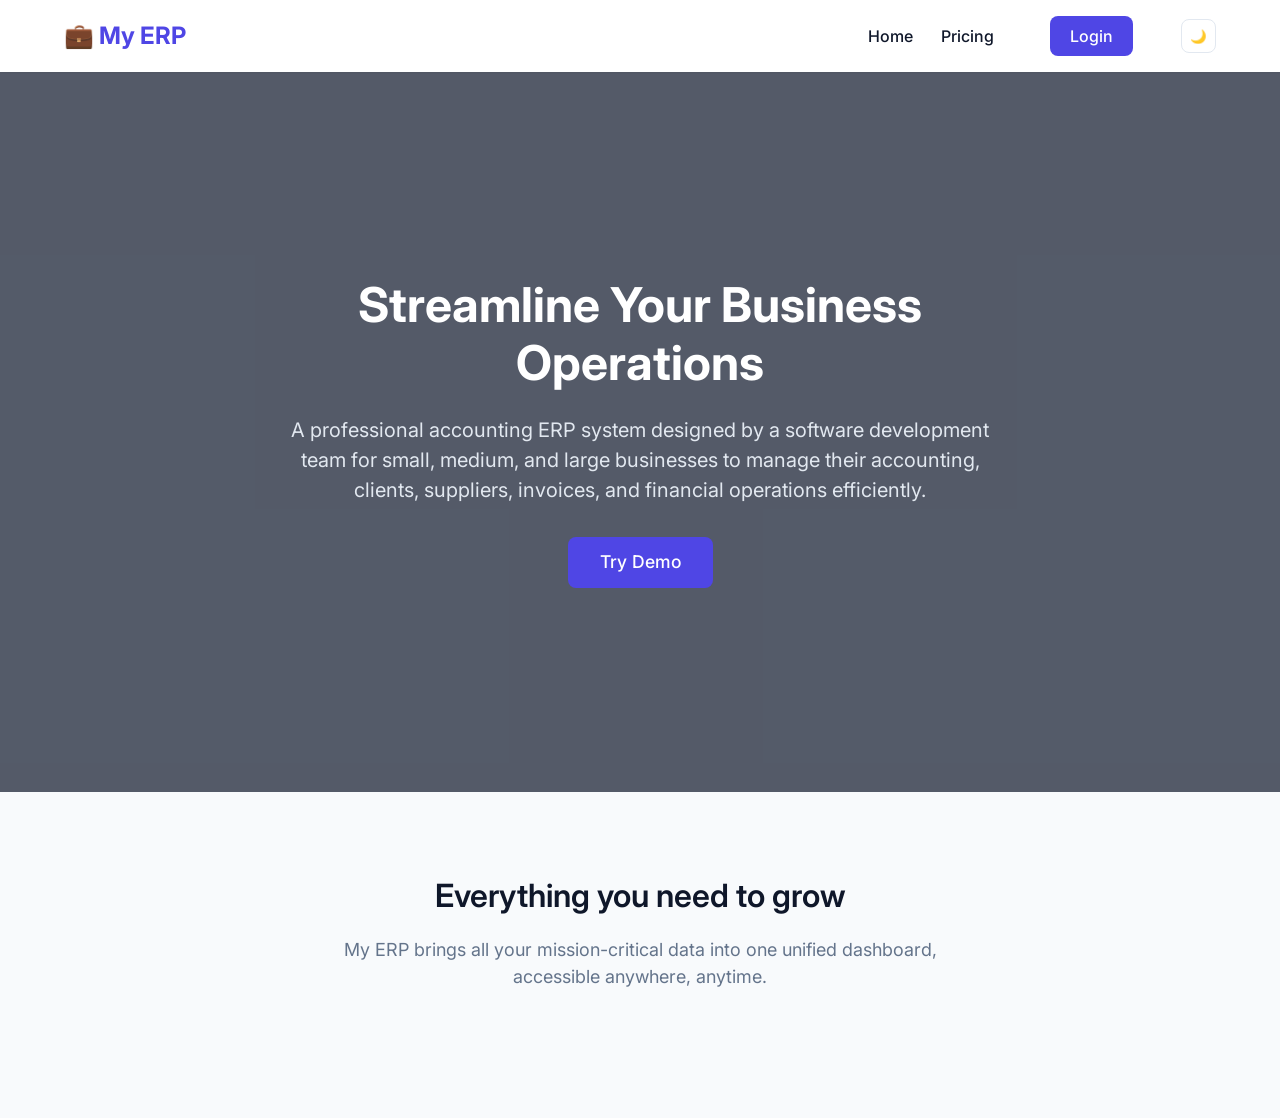
==== index.html @ aa2f236f "Add files via upload" ====
<!doctype html>
<html lang="en">
  <head>
    <meta charset="UTF-8" />
    <meta name="viewport" content="width=device-width, initial-scale=1.0" />
    <title>My ERP - Professional Accounting System</title>
    <link rel="stylesheet" href="css/style.css" />
  </head>
  <body>
    <header class="navbar">
      <a href="index.html" class="nav-brand">💼 My ERP</a>
      <div class="nav-links">
        <nav>
          <a href="index.html" style="margin-right: 1.5rem">Home</a>
          <a href="pricing.html" style="margin-right: 1.5rem">Pricing</a>
        </nav>
        <a href="login.html" class="btn btn-primary">Login</a>
        <button
          id="theme-toggle"
          class="btn btn-outline"
          style="padding: 0.5rem; margin-left: 1rem"
          aria-label="Toggle Dark Mode"
        >
          🌙
        </button>
      </div>
    </header>

    <section class="hero">
      <div class="hero-slider" id="heroSlider">
        <div
          class="slide active"
          style="
            background-image: url(&quot;https://images.unsplash.com/photo-1522071820081-009f0129c71c?ixlib=rb-4.0.3&auto=format&fit=crop&w=1920&q=80&quot;);
          "
        ></div>
        <div
          class="slide"
          style="
            background-image: url(&quot;https://images.unsplash.com/photo-1600880292203-757bb62b4baf?ixlib=rb-4.0.3&auto=format&fit=crop&w=1920&q=80&quot;);
          "
        ></div>
        <div
          class="slide"
          style="
            background-image: url(&quot;https://images.unsplash.com/photo-1531482615713-2afd69097998?ixlib=rb-4.0.3&auto=format&fit=crop&w=1920&q=80&quot;);
          "
        ></div>
      </div>

      <div class="hero-content">
        <h1 class="heading-primary">Streamline Your Business Operations</h1>
        <p class="text-subtle" style="font-size: 1.25rem">
          A professional accounting ERP system designed by a software
          development team for small, medium, and large businesses to manage
          their accounting, clients, suppliers, invoices, and financial
          operations efficiently.
        </p>
        <a
          href="login.html"
          class="btn btn-primary"
          style="font-size: 1.1rem; padding: 0.75rem 2rem"
          >Try Demo</a
        >
      </div>
    </section>

    <section class="section features-section">
      <div class="container text-center">
        <h2 class="heading-secondary">Everything you need to grow</h2>
        <p
          class="text-subtle"
          style="max-width: 600px; margin: 0 auto 3rem auto"
        >
          My ERP brings all your mission-critical data into one unified
          dashboard, accessible anywhere, anytime.
        </p>
      </div>
    </section>

    <script>
      const slides = document.querySelectorAll(".slide");
      let currentSlide = 0;

      function nextSlide() {
        slides[currentSlide].classList.remove("active");
        currentSlide = (currentSlide + 1) % slides.length;
        slides[currentSlide].classList.add("active");
      }

      setInterval(nextSlide, 5000);

      const themeToggle = document.getElementById("theme-toggle");
      const root = document.documentElement;

      if (localStorage.getItem("theme") === "dark") {
        root.classList.add("dark");
        themeToggle.textContent = "☀️";
      }

      themeToggle.addEventListener("click", () => {
        root.classList.toggle("dark");
        if (root.classList.contains("dark")) {
          localStorage.setItem("theme", "dark");
          themeToggle.textContent = "☀️";
        } else {
          localStorage.setItem("theme", "light");
          themeToggle.textContent = "🌙";
        }
      });
    </script>
  </body>
</html>
---- css/style.css ----
@import url("https://fonts.googleapis.com/css2?family=Inter:wght@300;400;500;600;700&display=swap");

:root {
  --primary: #4f46e5;
  --primary-hover: #4338ca;
  --secondary: #10b981;
  --danger: #ef4444;
  --danger-hover: #dc2626;
  --warning: #f59e0b;
  --success: #22c55e;

  --bg-color: #f8fafc;
  --surface-color: #ffffff;
  --text-primary: #0f172a;
  --text-secondary: #64748b;
  --border-color: #e2e8f0;
  --shadow-sm: 0 1px 2px 0 rgb(0 0 0 / 0.05);
  --shadow: 0 4px 6px -1px rgb(0 0 0 / 0.1), 0 2px 4px -2px rgb(0 0 0 / 0.1);
  --shadow-lg:
    0 10px 15px -3px rgb(0 0 0 / 0.1), 0 4px 6px -4px rgb(0 0 0 / 0.1);

  --transition: all 0.3s ease;
  --border-radius: 8px;
}

.dark {
  --bg-color: #0f172a;
  --surface-color: #1e293b;
  --text-primary: #f8fafc;
  --text-secondary: #94a3b8;
  --border-color: #334155;
  --shadow-sm: 0 1px 2px 0 rgb(0 0 0 / 0.3);
  --shadow: 0 4px 6px -1px rgb(0 0 0 / 0.4);
  --shadow-lg: 0 10px 15px -3px rgb(0 0 0 / 0.5);
}

* {
  margin: 0;
  padding: 0;
  box-sizing: border-box;
}

body {
  font-family: "Inter", sans-serif;
  background-color: var(--bg-color);
  color: var(--text-primary);
  line-height: 1.5;
  transition:
    background-color var(--transition),
    color var(--transition);
}

a {
  text-decoration: none;
  color: inherit;
  transition: color var(--transition);
}

ul {
  list-style: none;
}

button {
  cursor: pointer;
  font-family: inherit;
  border: none;
  background: none;
  transition: var(--transition);
}

.btn {
  display: inline-flex;
  align-items: center;
  justify-content: center;
  padding: 0.5rem 1.25rem;
  border-radius: var(--border-radius);
  font-weight: 500;
  text-align: center;
  transition: var(--transition);
}

.btn-primary {
  background-color: var(--primary);
  color: white;
}

.btn-primary:hover {
  background-color: var(--primary-hover);
  transform: translateY(-1px);
  box-shadow: var(--shadow);
}

.btn-outline {
  border: 1px solid var(--border-color);
  color: var(--text-primary);
  background-color: var(--surface-color);
}

.btn-outline:hover {
  border-color: var(--primary);
  color: var(--primary);
}

.navbar {
  display: flex;
  justify-content: space-between;
  align-items: center;
  padding: 1rem 5%;
  background-color: var(--surface-color);
  box-shadow: var(--shadow-sm);
  position: fixed;
  width: 100%;
  top: 0;
  z-index: 1000;
}

.nav-brand {
  font-size: 1.5rem;
  font-weight: 700;
  color: var(--primary);
  display: flex;
  align-items: center;
  gap: 0.5rem;
}

.nav-links {
  display: flex;
  gap: 2rem;
  align-items: center;
}

.nav-links nav a {
  font-weight: 500;
}

.nav-links nav a:hover {
  color: var(--primary);
}

.container {
  max-width: 1200px;
  margin: 0 auto;
  padding: 0 1rem;
}

.section {
  padding: 5rem 0;
}

.text-center {
  text-align: center;
}

.heading-primary {
  font-size: 3rem;
  font-weight: 700;
  margin-bottom: 1.5rem;
  line-height: 1.2;
}

.heading-secondary {
  font-size: 2rem;
  font-weight: 600;
  margin-bottom: 1rem;
}

.text-subtle {
  color: var(--text-secondary);
  font-size: 1.125rem;
}

.hero {
  margin-top: 4.5rem;
  position: relative;
  overflow: hidden;
  height: 80vh;
  display: flex;
  align-items: center;
}

.hero-slider {
  position: absolute;
  top: 0;
  left: 0;
  width: 100%;
  height: 100%;
  z-index: -1;
}

.slide {
  position: absolute;
  top: 0;
  left: 0;
  width: 100%;
  height: 100%;
  opacity: 0;
  transition: opacity 1s ease-in-out;
  background-size: cover;
  background-position: center;
}

.slide.active {
  opacity: 1;
}

.slide::after {
  content: "";
  position: absolute;
  top: 0;
  left: 0;
  width: 100%;
  height: 100%;
  background: rgba(15, 23, 42, 0.7);
}

.hero-content {
  color: white;
  max-width: 800px;
  margin: 0 auto;
  text-align: center;
  z-index: 10;
  padding: 2rem;
}

.hero-content h1 {
  color: white;
}

.hero-content p {
  color: #e2e8f0;
  margin-bottom: 2rem;
}

/ .pricing-grid {
  display: grid;
  grid-template-columns: repeat(auto-fit, minmax(300px, 1fr));
  gap: 2rem;
  padding: 2rem 0;
}

.pricing-card {
  background-color: var(--surface-color);
  border: 1px solid var(--border-color);
  border-radius: var(--border-radius);
  padding: 2.5rem;
  text-align: center;
  transition: var(--transition);
  position: relative;
  overflow: hidden;
}

.pricing-card:hover {
  transform: translateY(-5px);
  box-shadow: var(--shadow-lg);
  border-color: var(--primary);
}

.pricing-card.popular {
  border-color: var(--primary);
  border-width: 2px;
}

.pricing-card.popular::before {
  content: "Most Popular";
  position: absolute;
  top: 1.5rem;
  right: -2rem;
  background-color: var(--primary);
  color: white;
  padding: 0.25rem 3rem;
  font-size: 0.8rem;
  font-weight: bold;
  transform: rotate(45deg);
}

.price {
  font-size: 2.5rem;
  font-weight: 700;
  color: var(--text-primary);
  margin: 1rem 0;
}

.price span {
  font-size: 1rem;
  color: var(--text-secondary);
  font-weight: normal;
}

.pricing-features {
  margin: 2rem 0;
  text-align: left;
}

.pricing-features li {
  margin-bottom: 0.75rem;
  display: flex;
  align-items: center;
  gap: 0.5rem;
}

.pricing-features li::before {
  content: "✓";
  color: var(--success);
  font-weight: bold;
}

.auth-container {
  min-height: 100vh;
  display: flex;
  align-items: center;
  justify-content: center;
  background-color: var(--bg-color);
  padding: 1rem;
}

.auth-card {
  background-color: var(--surface-color);
  padding: 2.5rem;
  border-radius: var(--border-radius);
  box-shadow: var(--shadow-lg);
  width: 100%;
  max-width: 400px;
  border: 1px solid var(--border-color);
}

.form-group {
  margin-bottom: 1.5rem;
}

.form-label {
  display: block;
  margin-bottom: 0.5rem;
  font-weight: 500;
  color: var(--text-primary);
}

.form-control {
  width: 100%;
  padding: 0.75rem 1rem;
  border: 1px solid var(--border-color);
  border-radius: var(--border-radius);
  background-color: var(--bg-color);
  color: var(--text-primary);
  font-family: inherit;
  transition: var(--transition);
}

.form-control:focus {
  outline: none;
  border-color: var(--primary);
  box-shadow: 0 0 0 3px rgba(79, 70, 229, 0.1);
}

.auth-card .btn {
  width: 100%;
  padding: 0.75rem;
}
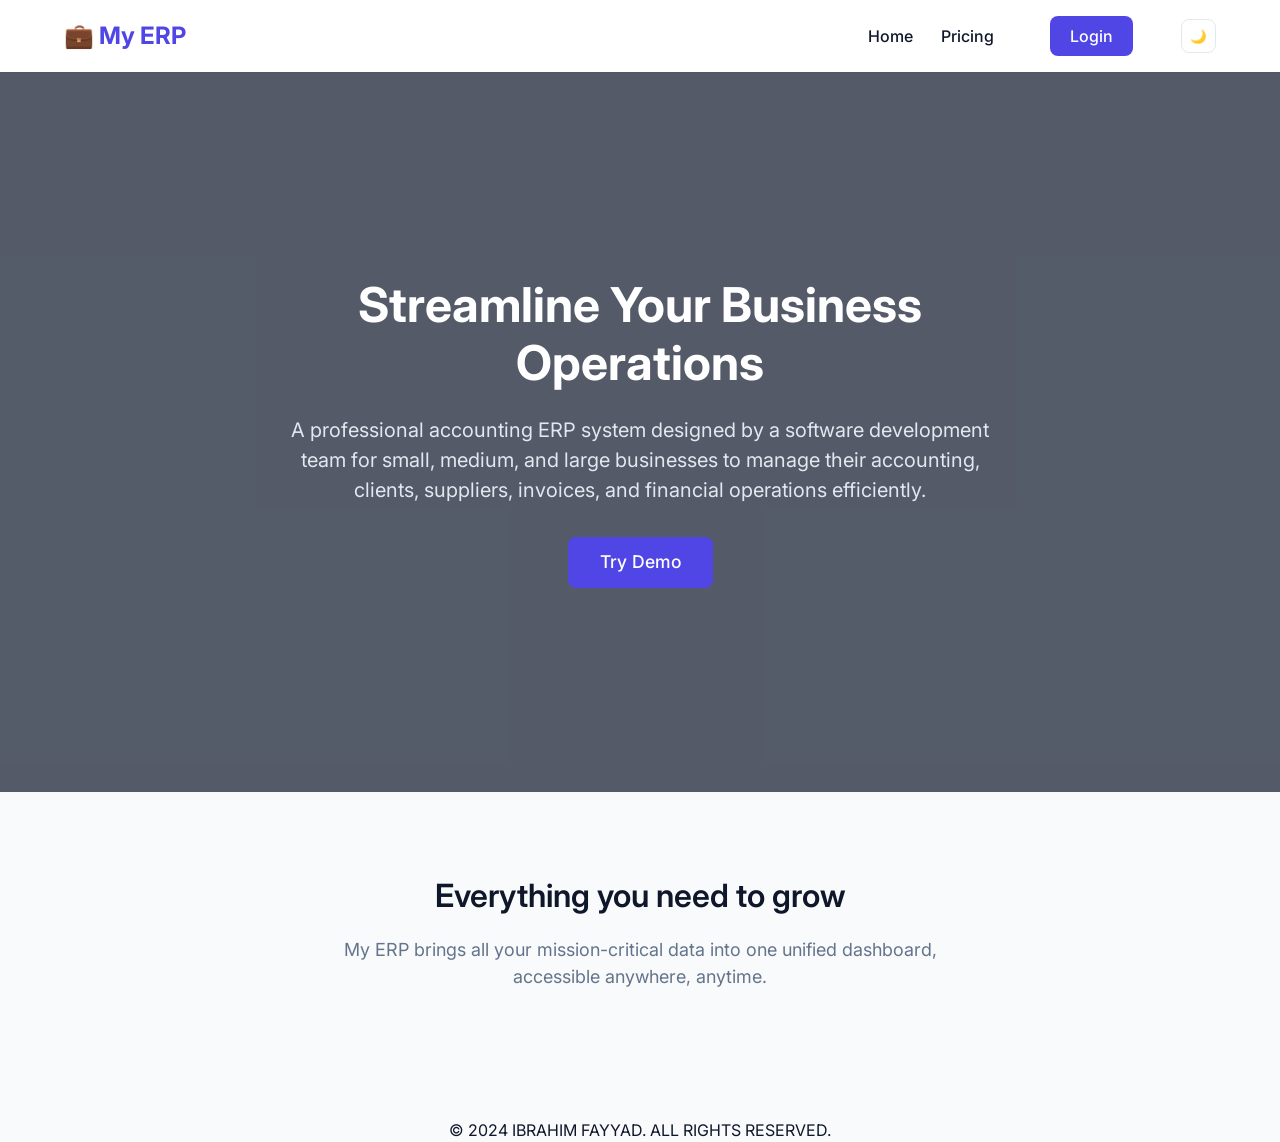
==== commit 509c698a: "Add footer with copyright information" ====
--- a/index.html
+++ b/index.html
@@ -77,7 +77,11 @@
         </p>
       </div>
     </section>
-
+ <footer>
+      <div class="container text-center">
+        <p>&copy; 2024 IBRAHIM FAYYAD. ALL RIGHTS RESERVED.</p>
+      </div>
+    </footer>
     <script>
       const slides = document.querySelectorAll(".slide");
       let currentSlide = 0;
